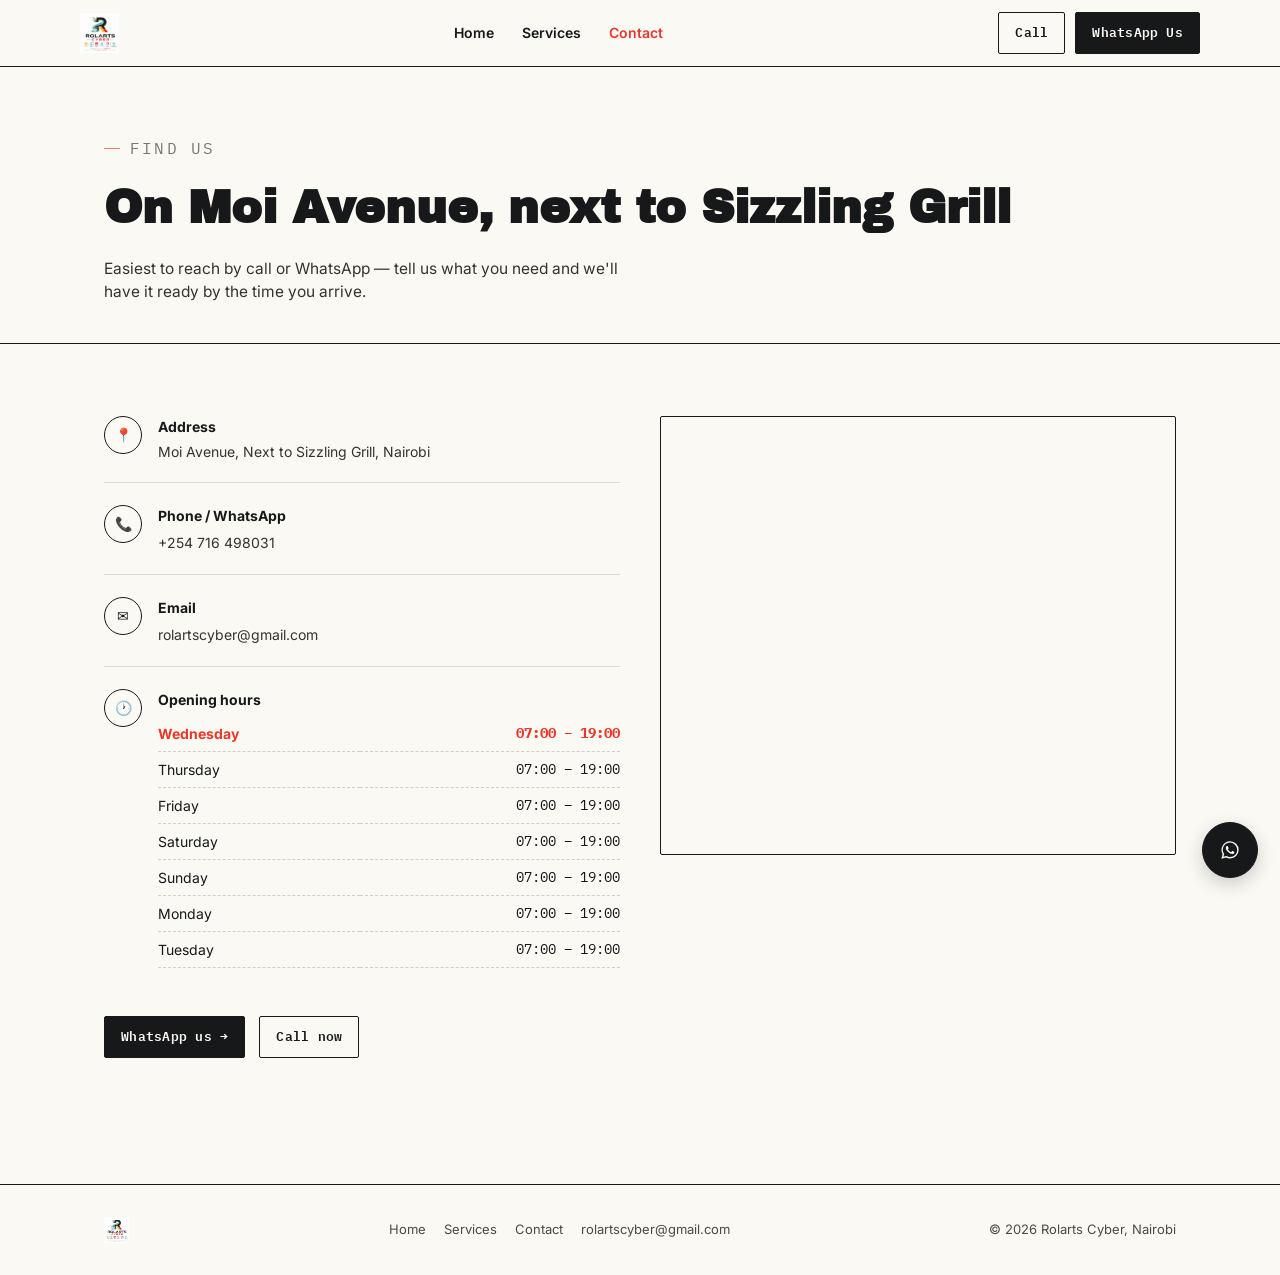
==== contact.html @ 31b400b0 "Initial commit: Rolarts Cyber site" ====
<!DOCTYPE html>
<html lang="en">
<head>
<meta charset="UTF-8">
<meta name="viewport" content="width=device-width, initial-scale=1.0">
<title>Contact — Rolarts Cyber</title>
<meta name="description" content="Visit Rolarts Cyber on Moi Avenue, Nairobi, next to Sizzling Grill. Call or WhatsApp +254 716 498031, or email rolartscyber@gmail.com.">
<link rel="icon" href="assets/logo.png">
<link rel="preconnect" href="https://fonts.googleapis.com">
<link href="https://fonts.googleapis.com/css2?family=Archivo+Black&family=IBM+Plex+Mono:wght@400;600&family=Inter:wght@400;500;600;700&display=swap" rel="stylesheet">
<link rel="stylesheet" href="style.css">
</head>
<body>

<header class="site">
  <div class="container nav-row">
    <a href="index.html" class="brand"><img src="assets/logo.png" alt="Rolarts Cyber logo"> </a>
    <nav class="links">
      <a href="index.html">Home</a>
      <a href="services.html">Services</a>
      <a href="contact.html" class="active">Contact</a>
    </nav>
    <div class="nav-cta">
      <a class="btn btn-outline" href="tel:+254716498031">Call</a>
      <a class="btn btn-primary" href="https://wa.me/254716498031" target="_blank" rel="noopener"><span class="long">WhatsApp</span> Us</a>
    </div>
    <button class="menu-toggle">MENU</button>
  </div>
</header>

<section class="page-hero">
  <div class="container">
    <p class="eyebrow">Find us</p>
    <h1>On Moi Avenue, next to Sizzling Grill</h1>
    <p>Easiest to reach by call or WhatsApp — tell us what you need and we'll have it ready by the time you arrive.</p>
  </div>
</section>

<section>
  <div class="container contact-grid">
    <div class="reveal">
      <div class="info-list">
        <div class="info-row">
          <span class="ico">📍</span>
          <div>
            <h4>Address</h4>
            <p>Moi Avenue, Next to Sizzling Grill, Nairobi</p>
          </div>
        </div>
        <div class="info-row">
          <span class="ico">📞</span>
          <div>
            <h4>Phone / WhatsApp</h4>
            <a href="tel:+254716498031">+254 716 498031</a>
          </div>
        </div>
        <div class="info-row">
          <span class="ico">✉</span>
          <div>
            <h4>Email</h4>
            <a href="mailto:rolartscyber@gmail.com">rolartscyber@gmail.com</a>
          </div>
        </div>
        <div class="info-row" style="border-bottom:none;">
          <span class="ico">🕐</span>
          <div style="width:100%;">
            <h4>Opening hours</h4>
            <table class="hours-table">
              <tr class="today"><td>Wednesday</td><td>07:00 – 19:00</td></tr>
              <tr><td>Thursday</td><td>07:00 – 19:00</td></tr>
              <tr><td>Friday</td><td>07:00 – 19:00</td></tr>
              <tr><td>Saturday</td><td>07:00 – 19:00</td></tr>
              <tr><td>Sunday</td><td>07:00 – 19:00</td></tr>
              <tr><td>Monday</td><td>07:00 – 19:00</td></tr>
              <tr><td>Tuesday</td><td>07:00 – 19:00</td></tr>
            </table>
          </div>
        </div>
      </div>

      <div class="hero-actions" style="margin-top:28px;">
        <a class="btn btn-primary" href="https://wa.me/254716498031" target="_blank" rel="noopener">WhatsApp us →</a>
        <a class="btn btn-outline" href="tel:+254716498031">Call now</a>
      </div>
    </div>

    <div class="map-frame reveal">
      <iframe
        src="https://www.google.com/maps?q=Moi+Avenue+Nairobi&output=embed"
        loading="lazy"
        referrerpolicy="no-referrer-when-downgrade"
        title="Map to Rolarts Cyber on Moi Avenue, Nairobi">
      </iframe>
    </div>
  </div>
</section>

<footer>
  <div class="container footer-row">
    <span class="brand"><img src="assets/logo.png" alt="Rolarts Cyber" style="height:26px;"> </span>
    <div class="footer-links">
      <a href="index.html">Home</a>
      <a href="services.html">Services</a>
      <a href="contact.html">Contact</a>
      <a href="mailto:rolartscyber@gmail.com">rolartscyber@gmail.com</a>
    </div>
    <span>&copy; 2026 Rolarts Cyber, Nairobi</span>
  </div>
</footer>

<a class="wa-float" href="https://wa.me/254716498031" target="_blank" rel="noopener" aria-label="Chat on WhatsApp">
  <svg width="26" height="26" viewBox="0 0 24 24" fill="none" xmlns="http://www.w3.org/2000/svg"><path d="M17.6 6.32A7.85 7.85 0 0 0 12.05 4a7.94 7.94 0 0 0-6.87 11.88L4 20l4.24-1.11a7.9 7.9 0 0 0 3.8.97h.003A7.94 7.94 0 0 0 20 12.06a7.86 7.86 0 0 0-2.4-5.74Zm-5.55 12.2a6.6 6.6 0 0 1-3.36-.92l-.24-.14-2.5.66.67-2.44-.16-.25a6.59 6.59 0 0 1 10.31-8.15 6.55 6.55 0 0 1 1.94 4.68 6.61 6.61 0 0 1-6.66 6.56Zm3.6-4.93c-.2-.1-1.17-.58-1.35-.64-.18-.07-.31-.1-.44.1-.13.19-.5.64-.62.78-.11.13-.23.15-.42.05-.2-.1-.83-.31-1.58-.98a5.9 5.9 0 0 1-1.1-1.36c-.11-.2 0-.3.09-.4.09-.1.2-.23.3-.35.1-.11.13-.2.2-.32.06-.13.03-.24-.02-.34-.05-.1-.44-1.06-.6-1.45-.16-.38-.32-.33-.44-.33h-.38c-.13 0-.34.05-.52.24-.18.19-.68.66-.68 1.62 0 .95.7 1.87.8 2 .1.13 1.37 2.1 3.33 2.94.46.2.83.32 1.11.41.47.15.9.13 1.24.08.38-.06 1.17-.48 1.33-.94.17-.46.17-.85.12-.94-.05-.09-.18-.14-.38-.24Z" fill="currentColor"/></svg>
</a>

<script src="script.js"></script>
</body>
</html>
---- style.css ----
/* ============================================
   ROLARTS CYBER — design tokens
   Palette pulled straight from the client's own
   logo mark: printer-toner yellow, cyan, red.
   Type: a blocky grotesk for headings (echoes the
   wordmark), a plain body face, and a monospace
   "receipt printer" face for tags/labels — this is
   a print shop, the till-roll texture is the brief.
   ============================================ */

:root{
  --yellow: #FFC72C;
  --teal:   #17B8C4;
  --red:    #E9372B;
  --ink:    #17181A;
  --paper:  #FBF9F4;
  --paper-2:#F1EEE4;
  --line:   #23242699;

  --display: 'Archivo Black', 'Arial Black', sans-serif;
  --body:    'Inter', -apple-system, BlinkMacSystemFont, 'Segoe UI', sans-serif;
  --mono:    'IBM Plex Mono', 'Courier New', monospace;

  --radius: 2px;
}

*{box-sizing:border-box; margin:0; padding:0;}

html{scroll-behavior:smooth;}

body{
  font-family: var(--body);
  background: var(--paper);
  color: var(--ink);
  line-height: 1.5;
  -webkit-font-smoothing: antialiased;
}

img{max-width:100%; display:block;}
a{color:inherit; text-decoration:none;}
ul{list-style:none;}

.container{
  width:100%;
  max-width: 1120px;
  margin: 0 auto;
  padding: 0 24px;
}

/* ---------- ticket / perforation motif ---------- */
.ticket-edge{
  position:relative;
}
.ticket-edge::after{
  content:"";
  position:absolute;
  left:0; right:0; bottom:-1px;
  height:14px;
  background-image: radial-gradient(circle, var(--paper) 6px, transparent 6.5px);
  background-size: 24px 24px;
  background-position: -4px -8px;
  background-repeat: repeat-x;
}

.eyebrow{
  font-family: var(--mono);
  font-size: 12px;
  letter-spacing: 0.14em;
  text-transform: uppercase;
  color: var(--ink);
  opacity:0.65;
  display:flex;
  align-items:center;
  gap:10px;
}
.eyebrow::before{
  content:"";
  width:16px; height:1px;
  background: var(--red);
  display:inline-block;
}

/* ---------- header / nav ---------- */
header.site{
  position: sticky;
  top:0;
  z-index: 50;
  background: var(--paper);
  border-bottom: 1px solid var(--ink);
}
.nav-row{
  display:flex;
  align-items:center;
  justify-content:space-between;
  padding: 12px 0;
  gap: 16px;
}
.brand{
  display:flex;
  align-items:center;
  gap:10px;
  font-family: var(--display);
  font-size: 16px;
  letter-spacing: 0.02em;
}
.brand img{ height:40px; width:auto; }

nav.links{
  display:flex;
  gap: 28px;
  font-size: 14px;
  font-weight:600;
}
nav.links a{
  position:relative;
  padding: 4px 0;
}
nav.links a.active{ color: var(--red); }
nav.links a:hover{ color: var(--teal); }

.nav-cta{
  display:flex;
  gap:10px;
}
.btn{
  display:inline-flex;
  align-items:center;
  gap:8px;
  font-family: var(--mono);
  font-size: 13px;
  font-weight:600;
  letter-spacing: 0.02em;
  padding: 10px 16px;
  border: 1.5px solid var(--ink);
  border-radius: var(--radius);
  white-space:nowrap;
  transition: transform .15s ease, background .15s ease, color .15s ease;
}
.btn:hover{ transform: translateY(-2px); }
.btn-primary{
  background: var(--ink);
  color: var(--paper);
  border-color: var(--ink);
}
.btn-primary:hover{ background: var(--red); border-color: var(--red); }
.btn-outline{
  background: transparent;
  color: var(--ink);
}
.btn-outline:hover{ background: var(--yellow); }

.menu-toggle{
  display:none;
  font-family: var(--mono);
  font-size: 13px;
  border: 1.5px solid var(--ink);
  padding: 8px 12px;
  background:none;
  cursor:pointer;
}

/* ---------- hero ---------- */
.hero{
  position:relative;
  padding: 88px 0 64px;
  overflow:hidden;
  border-bottom: 1px solid var(--ink);
}
.hero-dots{
  position:absolute;
  top:-70px; right:-70px;
  width:340px; height:340px;
  z-index:0;
  opacity:0.9;
}
.hero-inner{
  position:relative;
  z-index:1;
  display:grid;
  grid-template-columns: 1.15fr 0.85fr;
  gap: 48px;
  align-items:center;
}
.hero h1{
  font-family: var(--display);
  font-size: clamp(38px, 5.6vw, 64px);
  line-height: 1.02;
  letter-spacing: -0.01em;
  margin: 18px 0 20px;
}
.hero h1 .accent{ color: var(--red); }
.hero p.lede{
  font-size: 17px;
  max-width: 46ch;
  color: #33342f;
  margin-bottom: 28px;
}
.hero-actions{
  display:flex;
  gap:14px;
  flex-wrap:wrap;
  margin-bottom: 30px;
}
.hero-meta{
  display:flex;
  gap: 28px;
  font-family: var(--mono);
  font-size: 12.5px;
  color: #33342f;
  flex-wrap:wrap;
}
.hero-meta strong{
  display:block;
  font-family: var(--body);
  font-weight:700;
  color: var(--ink);
  font-size: 13px;
}

.hero-card{
  background: var(--ink);
  color: var(--paper);
  border-radius: var(--radius);
  padding: 26px;
  font-family: var(--mono);
  position:relative;
}
.hero-card::before{
  content:"ROLARTS CYBER · RECEIPT";
  display:block;
  font-size:10px;
  letter-spacing:0.12em;
  opacity:0.6;
  margin-bottom: 14px;
}
.hero-card ul{ display:flex; flex-direction:column; gap:10px; font-size:13px; }
.hero-card li{
  display:flex;
  justify-content:space-between;
  border-bottom: 1px dashed #ffffff40;
  padding-bottom:8px;
}
.hero-card .total{
  margin-top: 14px;
  padding-top: 14px;
  border-top: 1px solid #ffffff40;
  display:flex;
  justify-content:space-between;
  font-size:14px;
  font-weight:700;
}
.hero-card .total span:last-child{ color: var(--yellow); }

/* ---------- section shell ---------- */
section{ padding: 72px 0; }
.section-head{
  display:flex;
  align-items:flex-end;
  justify-content:space-between;
  gap: 24px;
  margin-bottom: 40px;
  flex-wrap:wrap;
}
.section-head h2{
  font-family: var(--display);
  font-size: clamp(26px, 3.4vw, 38px);
  margin-top: 10px;
}
.section-head p{
  max-width: 40ch;
  color: #33342f;
  font-size: 15px;
}

/* ---------- service grid ---------- */
.svc-grid{
  display:grid;
  grid-template-columns: repeat(3, 1fr);
  gap: 1px;
  background: var(--ink);
  border: 1px solid var(--ink);
}
.svc-card{
  background: var(--paper);
  padding: 24px 22px 26px;
  min-height: 168px;
  display:flex;
  flex-direction:column;
  gap:10px;
  transition: background .15s ease;
}
.svc-card:hover{ background: var(--paper-2); }
.svc-tag{
  font-family: var(--mono);
  font-size: 11px;
  letter-spacing:0.08em;
  color: var(--red);
}
.svc-card h3{
  font-family: var(--body);
  font-weight:700;
  font-size: 16.5px;
}
.svc-card p{
  font-size: 13.5px;
  color: #4a4b45;
  flex:1;
}
.svc-dot{
  width:9px; height:9px; border-radius:50%;
}
.dot-yellow{ background: var(--yellow); }
.dot-teal{ background: var(--teal); }
.dot-red{ background: var(--red); }

/* ---------- band / strip ---------- */
.band{
  background: var(--ink);
  color: var(--paper);
  padding: 44px 0;
}
.band-row{
  display:flex;
  align-items:center;
  justify-content:space-between;
  gap:24px;
  flex-wrap:wrap;
}
.band h3{
  font-family: var(--display);
  font-size: 22px;
  max-width: 30ch;
}
.band .btn-primary{ background: var(--yellow); color: var(--ink); border-color: var(--yellow); }
.band .btn-primary:hover{ background: var(--red); color: var(--paper); border-color: var(--red); }

/* ---------- steps (process) ---------- */
.steps{
  display:grid;
  grid-template-columns: repeat(4, 1fr);
  gap: 22px;
}
.step{
  border-top: 3px solid var(--ink);
  padding-top: 14px;
}
.step .num{
  font-family: var(--mono);
  font-size: 12px;
  color: var(--red);
}
.step h4{
  font-family: var(--body);
  font-weight:700;
  margin: 8px 0 6px;
  font-size:15px;
}
.step p{ font-size: 13px; color:#4a4b45; }

/* ---------- map / contact block ---------- */
.contact-grid{
  display:grid;
  grid-template-columns: 1fr 1fr;
  gap: 40px;
  align-items:start;
}
.info-list{ display:flex; flex-direction:column; gap:22px; }
.info-row{
  display:flex;
  gap:16px;
  align-items:flex-start;
  border-bottom: 1px solid #23242622;
  padding-bottom: 20px;
}
.info-row .ico{
  width: 38px; height:38px;
  border: 1.5px solid var(--ink);
  border-radius:50%;
  display:flex; align-items:center; justify-content:center;
  font-family:var(--mono);
  font-size:14px;
  flex-shrink:0;
}
.info-row h4{ font-size:14px; margin-bottom:4px; }
.info-row p, .info-row a{ font-size: 14px; color:#33342f; }
.info-row a:hover{ color: var(--teal); }

.map-frame{
  border: 1.5px solid var(--ink);
  border-radius: var(--radius);
  overflow:hidden;
  aspect-ratio: 4/3.4;
}
.map-frame iframe{ width:100%; height:100%; border:0; }

.hours-table{
  width:100%;
  font-size: 14px;
  border-collapse: collapse;
  margin-top: 6px;
}
.hours-table td{ padding: 7px 0; border-bottom: 1px dashed #23242633; }
.hours-table td:last-child{ text-align:right; font-family: var(--mono); }
.hours-table tr.today td{ color: var(--red); font-weight:700; }

/* ---------- footer ---------- */
footer{
  border-top: 1px solid var(--ink);
  padding: 32px 0;
  margin-top: 24px;
}
.footer-row{
  display:flex;
  justify-content:space-between;
  align-items:center;
  gap:16px;
  flex-wrap:wrap;
  font-size: 13px;
  color:#4a4b45;
}
.footer-row .brand{ font-size:14px; }
.footer-links{ display:flex; gap:18px; }
.footer-links a:hover{ color: var(--red); }

/* ---------- whatsapp float ---------- */
.wa-float{
  position: fixed;
  bottom: 22px; right: 22px;
  background: var(--ink);
  color: var(--paper);
  width:56px; height:56px;
  border-radius:50%;
  display:flex; align-items:center; justify-content:center;
  border: 1.5px solid var(--ink);
  z-index:60;
  box-shadow: 0 6px 18px #17181a33;
  transition: transform .15s ease, background .15s ease;
}
.wa-float:hover{ background: var(--teal); transform: scale(1.06); }

/* ---------- page hero (inner pages) ---------- */
.page-hero{
  padding: 56px 0 40px;
  border-bottom: 1px solid var(--ink);
}
.page-hero .eyebrow{ margin-bottom: 14px; }
.page-hero h1{
  font-family: var(--display);
  font-size: clamp(30px, 4.4vw, 46px);
}
.page-hero p{
  max-width: 52ch;
  color:#33342f;
  margin-top: 14px;
  font-size:15.5px;
}

/* ---------- reveal on scroll ---------- */
.reveal{ opacity:0; transform: translateY(16px); transition: opacity .5s ease, transform .5s ease; }
.reveal.in{ opacity:1; transform:none; }

@media (prefers-reduced-motion: reduce){
  .reveal{ opacity:1; transform:none; transition:none; }
  html{ scroll-behavior:auto; }
}

/* ---------- responsive ---------- */
@media (max-width: 880px){
  .hero-inner{ grid-template-columns: 1fr; }
  .svc-grid{ grid-template-columns: repeat(2, 1fr); }
  .steps{ grid-template-columns: repeat(2, 1fr); gap: 28px 20px; }
  .contact-grid{ grid-template-columns: 1fr; }
}

@media (max-width: 640px){
  nav.links{
    position:fixed;
    inset: 60px 0 auto 0;
    background: var(--paper);
    flex-direction:column;
    padding: 20px 24px;
    border-bottom: 1px solid var(--ink);
    gap: 16px;
    display:none;
  }
  nav.links.open{ display:flex; }
  .menu-toggle{ display:block; }
  .nav-cta .btn span.long{ display:none; }
  .svc-grid{ grid-template-columns: 1fr; }
  .steps{ grid-template-columns: 1fr; }
  .hero-dots{ display:none; }
  .band-row{ flex-direction:column; align-items:flex-start; }
}
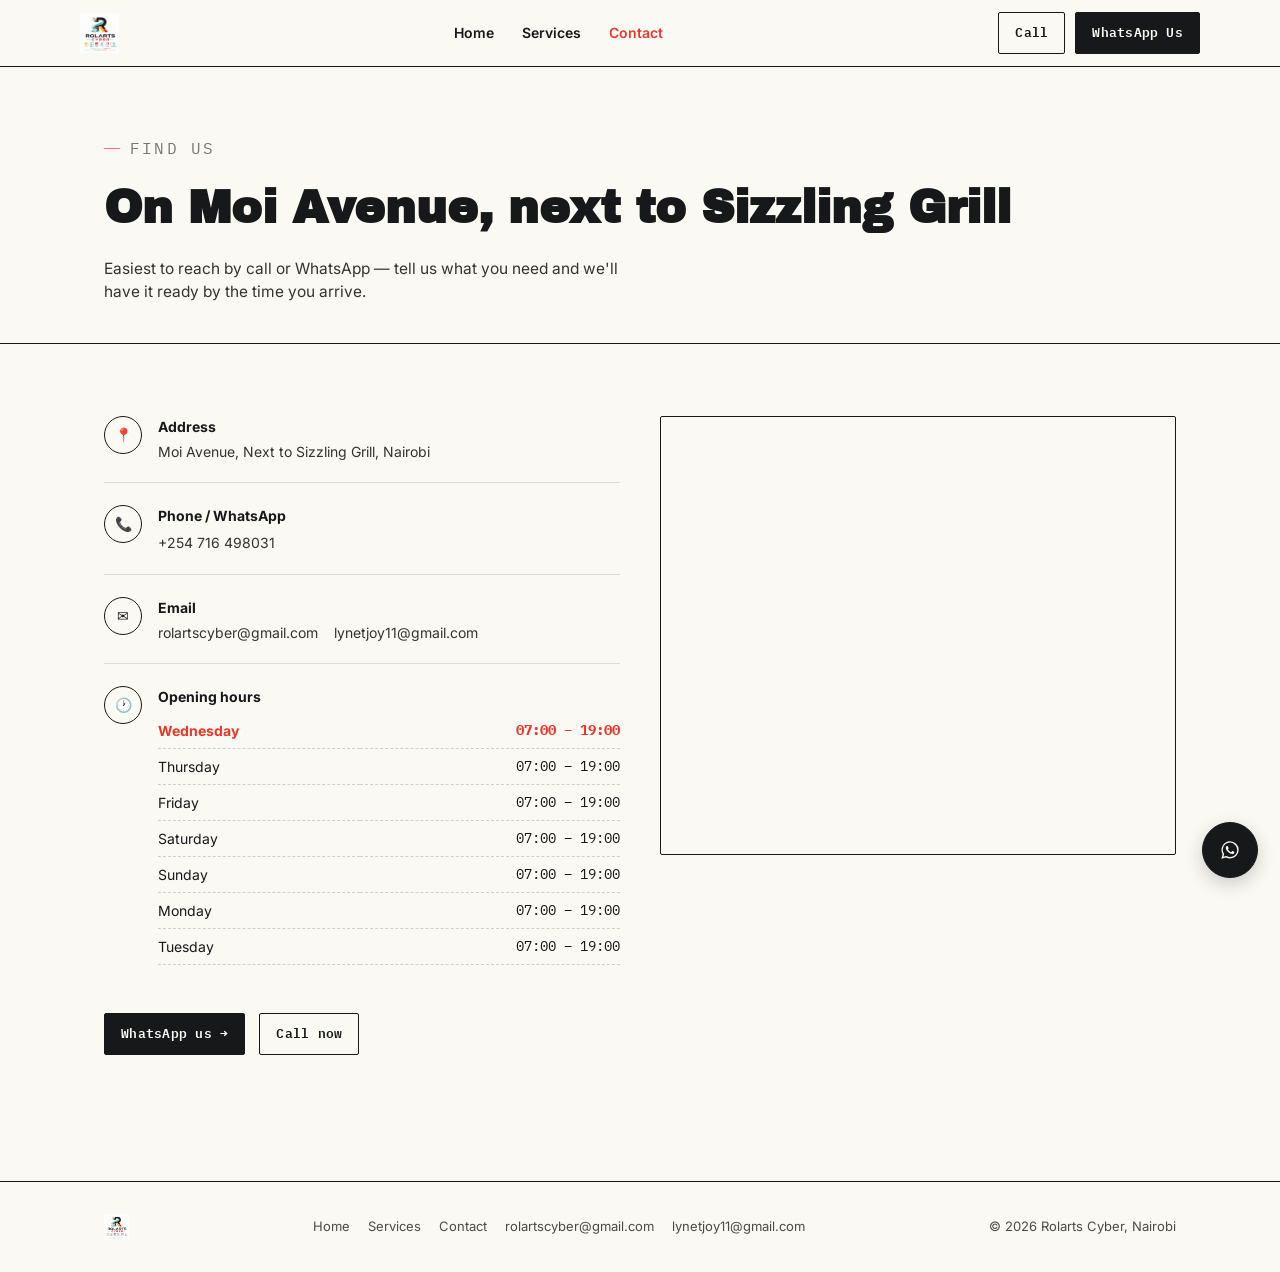
==== commit afcc2d13: "Add second email address" ====
--- a/contact.html
+++ b/contact.html
@@ -58,7 +58,10 @@
           <span class="ico">✉</span>
           <div>
             <h4>Email</h4>
-            <a href="mailto:rolartscyber@gmail.com">rolartscyber@gmail.com</a>
+            <div style="display:flex; gap:16px; flex-wrap:wrap;">
+              <a href="mailto:rolartscyber@gmail.com">rolartscyber@gmail.com</a>
+              <a href="mailto:lynetjoy11@gmail.com">lynetjoy11@gmail.com</a>
+            </div>
           </div>
         </div>
         <div class="info-row" style="border-bottom:none;">
@@ -103,6 +106,7 @@
       <a href="services.html">Services</a>
       <a href="contact.html">Contact</a>
       <a href="mailto:rolartscyber@gmail.com">rolartscyber@gmail.com</a>
+      <a href="mailto:lynetjoy11@gmail.com">lynetjoy11@gmail.com</a>
     </div>
     <span>&copy; 2026 Rolarts Cyber, Nairobi</span>
   </div>
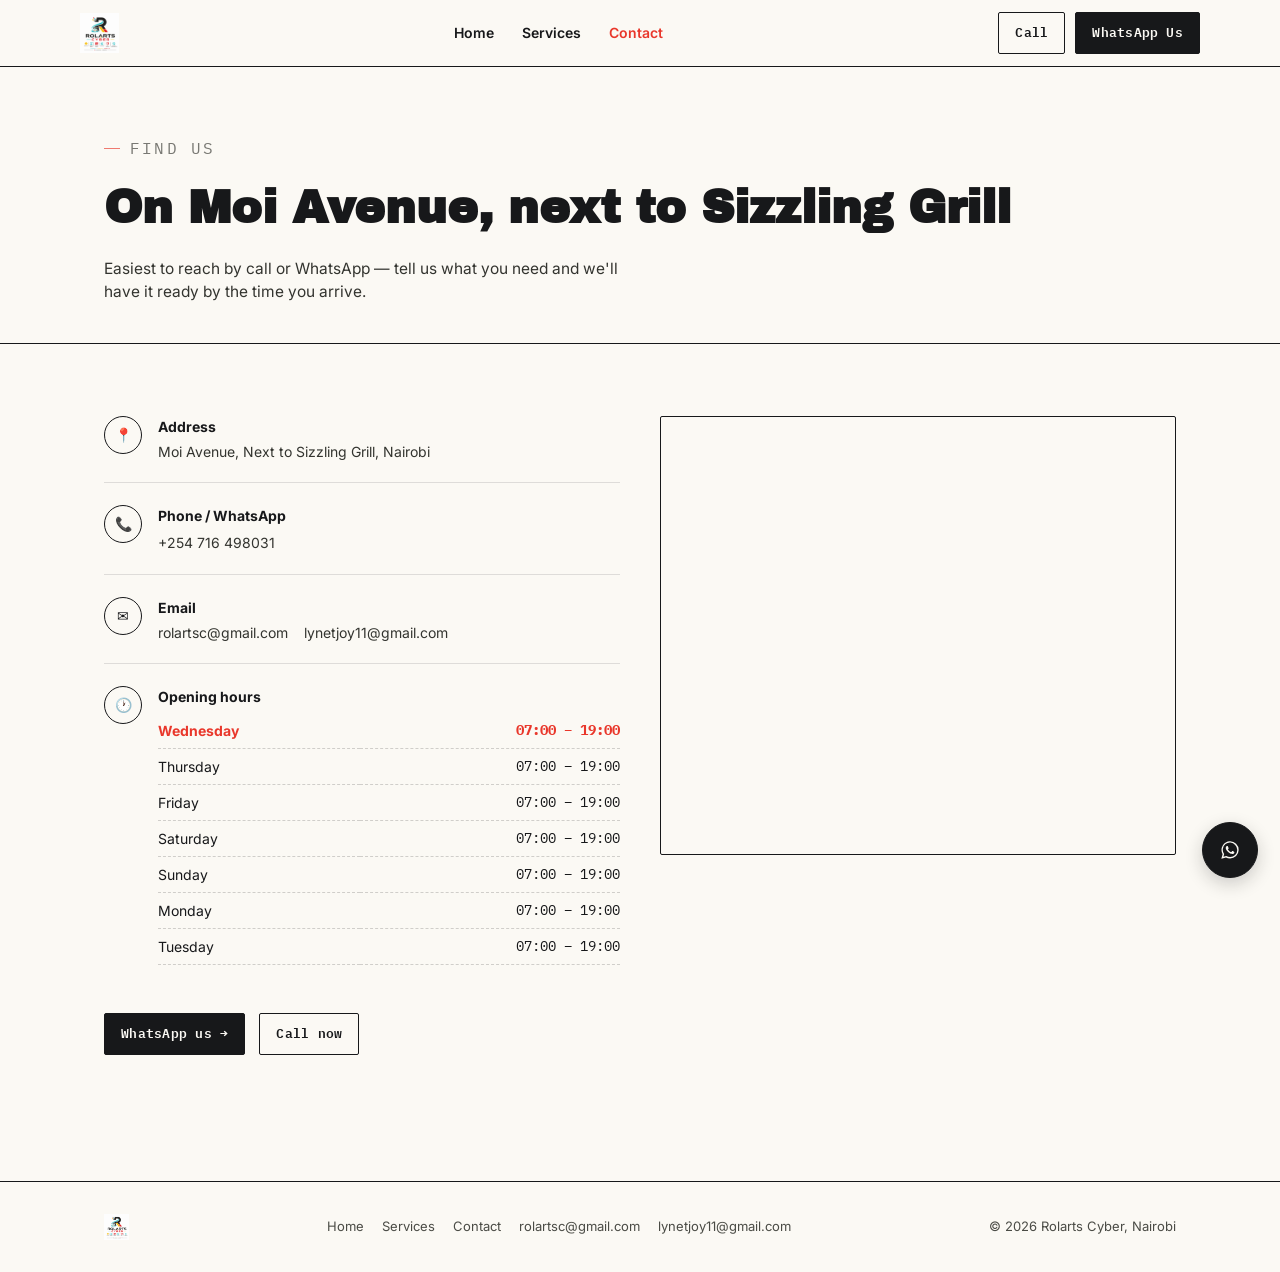
==== commit 7fbae2d6: "Update contact email to rolartsc@gmail.com" ====
--- a/contact.html
+++ b/contact.html
@@ -4,7 +4,7 @@
 <meta charset="UTF-8">
 <meta name="viewport" content="width=device-width, initial-scale=1.0">
 <title>Contact — Rolarts Cyber</title>
-<meta name="description" content="Visit Rolarts Cyber on Moi Avenue, Nairobi, next to Sizzling Grill. Call or WhatsApp +254 716 498031, or email rolartscyber@gmail.com.">
+<meta name="description" content="Visit Rolarts Cyber on Moi Avenue, Nairobi, next to Sizzling Grill. Call or WhatsApp +254 716 498031, or email rolartsc@gmail.com.">
 <link rel="icon" href="assets/logo.png">
 <link rel="preconnect" href="https://fonts.googleapis.com">
 <link href="https://fonts.googleapis.com/css2?family=Archivo+Black&family=IBM+Plex+Mono:wght@400;600&family=Inter:wght@400;500;600;700&display=swap" rel="stylesheet">
@@ -59,7 +59,7 @@
           <div>
             <h4>Email</h4>
             <div style="display:flex; gap:16px; flex-wrap:wrap;">
-              <a href="mailto:rolartscyber@gmail.com">rolartscyber@gmail.com</a>
+              <a href="mailto:rolartsc@gmail.com">rolartsc@gmail.com</a>
               <a href="mailto:lynetjoy11@gmail.com">lynetjoy11@gmail.com</a>
             </div>
           </div>
@@ -105,7 +105,7 @@
       <a href="index.html">Home</a>
       <a href="services.html">Services</a>
       <a href="contact.html">Contact</a>
-      <a href="mailto:rolartscyber@gmail.com">rolartscyber@gmail.com</a>
+      <a href="mailto:rolartsc@gmail.com">rolartsc@gmail.com</a>
       <a href="mailto:lynetjoy11@gmail.com">lynetjoy11@gmail.com</a>
     </div>
     <span>&copy; 2026 Rolarts Cyber, Nairobi</span>
--- a/style.css
+++ b/style.css
@@ -312,6 +312,44 @@
 .dot-yellow{ background: var(--yellow); }
 .dot-teal{ background: var(--teal); }
 .dot-red{ background: var(--red); }
+
+/* ---------- gallery ---------- */
+.gallery-grid{
+  display:grid;
+  grid-template-columns: repeat(3, 1fr);
+  gap: 18px;
+}
+.gallery-item{
+  position:relative;
+  border: 1.5px solid var(--ink);
+  border-radius: var(--radius);
+  overflow:hidden;
+  background: var(--ink);
+  aspect-ratio: 4/5;
+}
+.gallery-item img{
+  width:100%; height:100%;
+  object-fit: cover;
+  display:block;
+  transition: transform .35s ease;
+}
+.gallery-item:hover img{ transform: scale(1.06); }
+.gallery-cap{
+  position:absolute;
+  left:0; right:0; bottom:0;
+  padding: 10px 12px;
+  background: linear-gradient(0deg, #17181af0, #17181a00);
+  color: var(--paper);
+  font-family: var(--mono);
+  font-size: 12px;
+  letter-spacing: 0.03em;
+}
+@media (max-width: 880px){
+  .gallery-grid{ grid-template-columns: repeat(2, 1fr); }
+}
+@media (max-width: 640px){
+  .gallery-grid{ grid-template-columns: 1fr 1fr; gap: 10px; }
+}
 
 /* ---------- band / strip ---------- */
 .band{
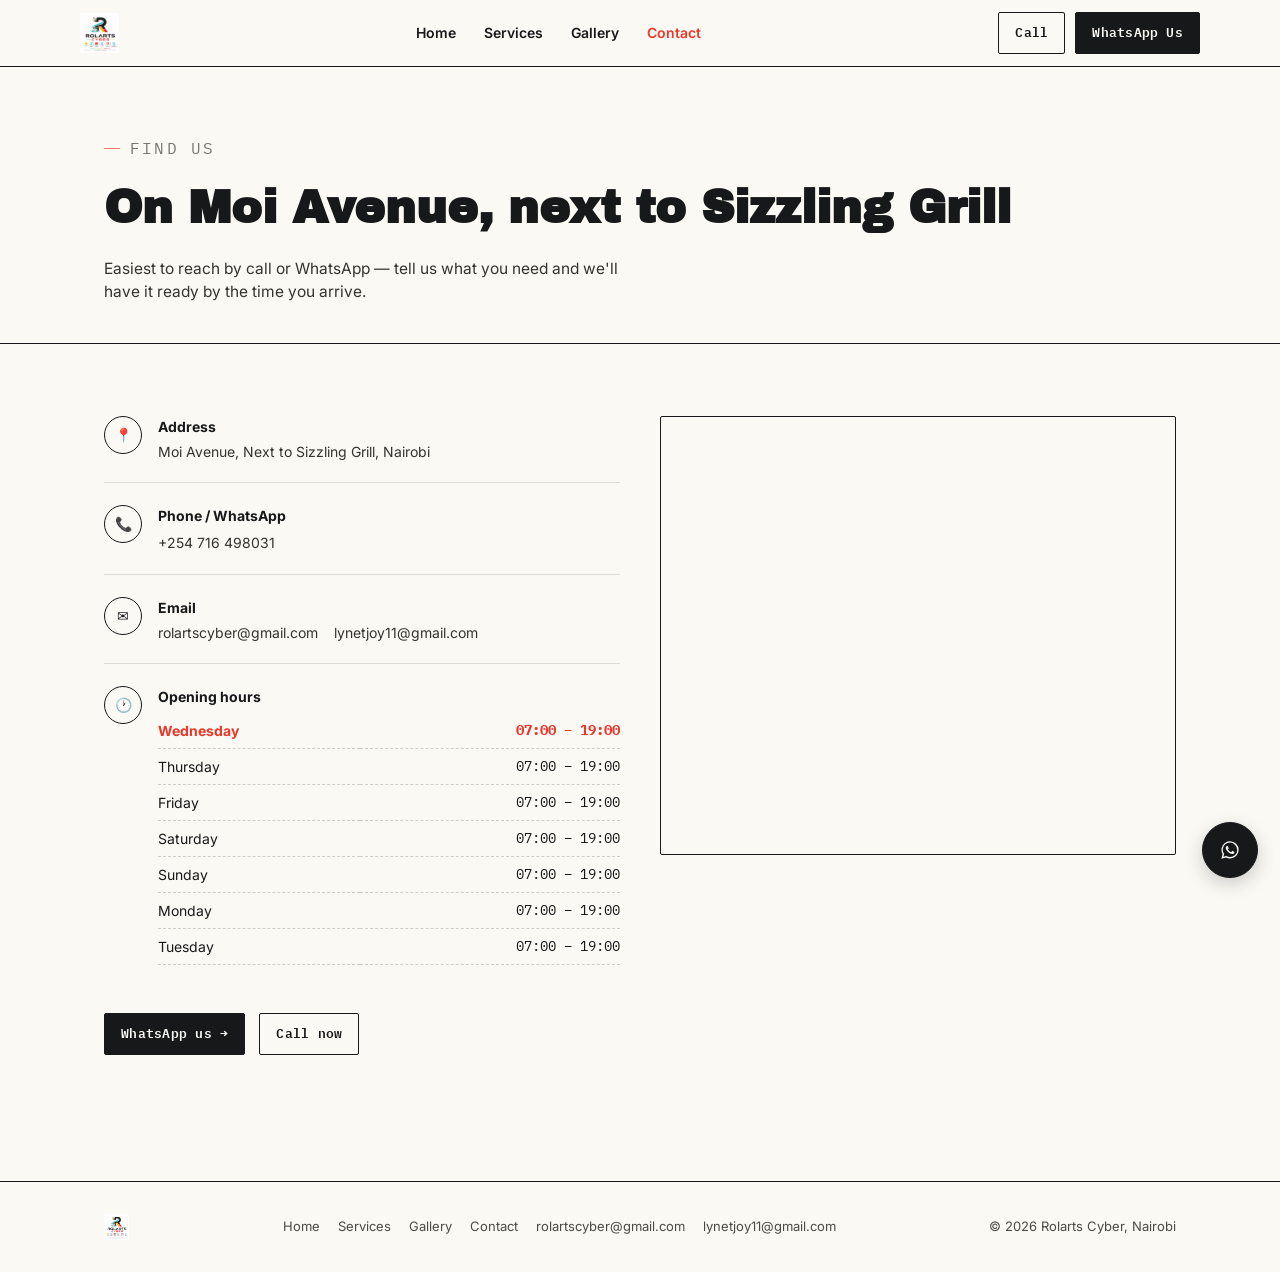
==== commit 6ca4345b: "Add dedicated gallery page with more work photos" ====
--- a/contact.html
+++ b/contact.html
@@ -4,7 +4,7 @@
 <meta charset="UTF-8">
 <meta name="viewport" content="width=device-width, initial-scale=1.0">
 <title>Contact — Rolarts Cyber</title>
-<meta name="description" content="Visit Rolarts Cyber on Moi Avenue, Nairobi, next to Sizzling Grill. Call or WhatsApp +254 716 498031, or email rolartsc@gmail.com.">
+<meta name="description" content="Visit Rolarts Cyber on Moi Avenue, Nairobi, next to Sizzling Grill. Call or WhatsApp +254 716 498031, or email rolartscyber@gmail.com.">
 <link rel="icon" href="assets/logo.png">
 <link rel="preconnect" href="https://fonts.googleapis.com">
 <link href="https://fonts.googleapis.com/css2?family=Archivo+Black&family=IBM+Plex+Mono:wght@400;600&family=Inter:wght@400;500;600;700&display=swap" rel="stylesheet">
@@ -18,6 +18,7 @@
     <nav class="links">
       <a href="index.html">Home</a>
       <a href="services.html">Services</a>
+      <a href="gallery.html">Gallery</a>
       <a href="contact.html" class="active">Contact</a>
     </nav>
     <div class="nav-cta">
@@ -59,7 +60,7 @@
           <div>
             <h4>Email</h4>
             <div style="display:flex; gap:16px; flex-wrap:wrap;">
-              <a href="mailto:rolartsc@gmail.com">rolartsc@gmail.com</a>
+              <a href="mailto:rolartscyber@gmail.com">rolartscyber@gmail.com</a>
               <a href="mailto:lynetjoy11@gmail.com">lynetjoy11@gmail.com</a>
             </div>
           </div>
@@ -104,8 +105,9 @@
     <div class="footer-links">
       <a href="index.html">Home</a>
       <a href="services.html">Services</a>
+      <a href="gallery.html">Gallery</a>
       <a href="contact.html">Contact</a>
-      <a href="mailto:rolartsc@gmail.com">rolartsc@gmail.com</a>
+      <a href="mailto:rolartscyber@gmail.com">rolartscyber@gmail.com</a>
       <a href="mailto:lynetjoy11@gmail.com">lynetjoy11@gmail.com</a>
     </div>
     <span>&copy; 2026 Rolarts Cyber, Nairobi</span>
